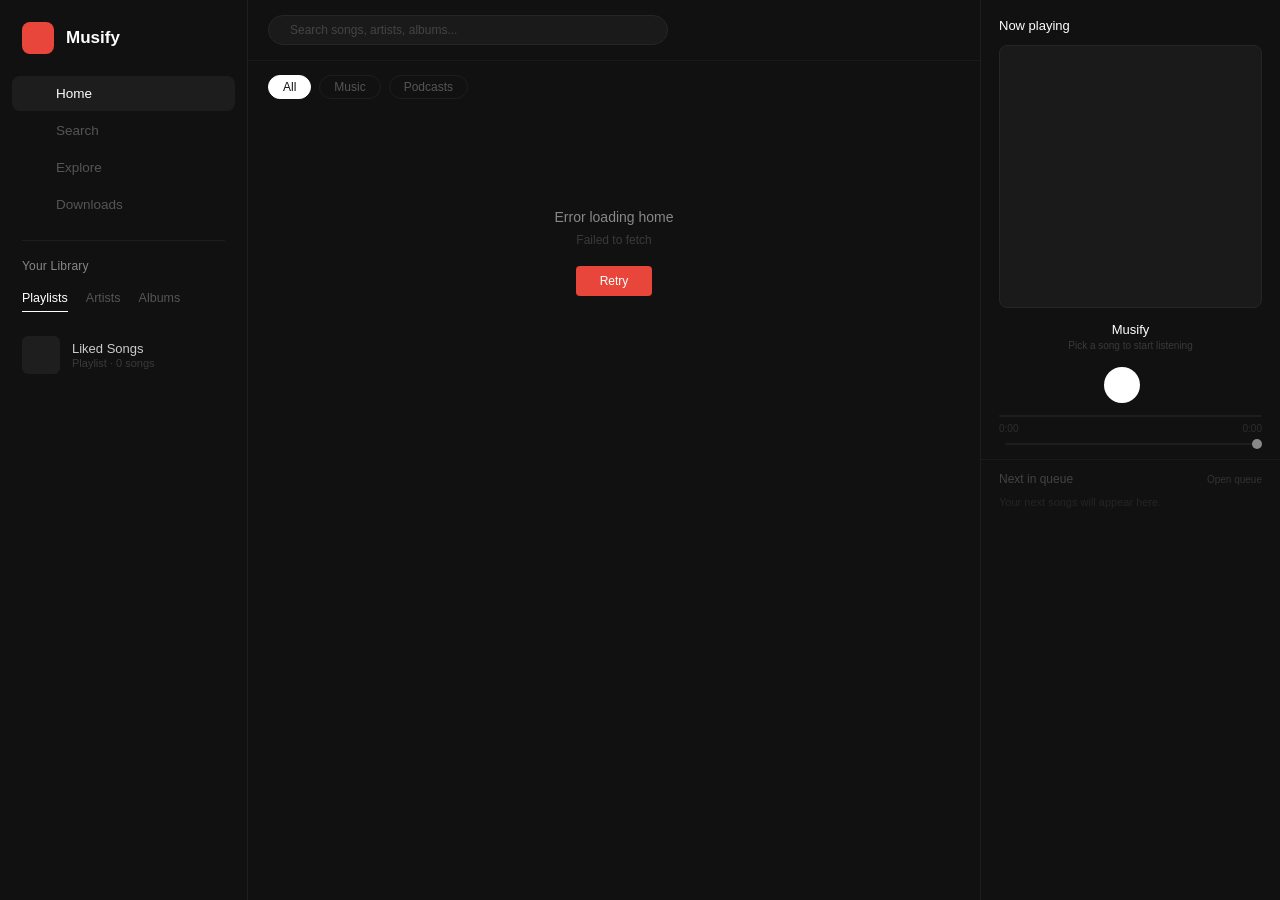
==== frontend/html/index.html @ efe6ded7 "Updated frontend" ====
<!DOCTYPE html>
<html lang="en">
<head>
    <meta charset="UTF-8">
    <meta name="viewport" content="width=device-width, initial-scale=1.0">
    <title>Musify</title>
    <link rel="stylesheet" href="https://cdn.jsdelivr.net/npm/@tabler/icons-webfont@latest/tabler-icons.min.css">
    <link rel="stylesheet" href="../css/style.css">
</head>
<body>

    <div class="app">

        <!-- Sidebar -->
        <aside class="sidebar">
            <div class="sidebar-logo" onclick="navigate('home')">
                <div class="sidebar-logo-icon"><i class="ti ti-music"></i></div>
                <div class="sidebar-logo-text">Musify</div>
            </div>

            <nav class="sidebar-nav">
                <div class="nav-link active" id="nav-home" onclick="navigate('home')">
                    <i class="ti ti-home"></i><span>Home</span>
                </div>
                <div class="nav-link" id="nav-search" onclick="navigate('search')">
                    <i class="ti ti-search"></i><span>Search</span>
                </div>
                <div class="nav-link" id="nav-explore" onclick="navigate('explore')">
                    <i class="ti ti-world"></i><span>Explore</span>
                </div>
                <div class="nav-link" id="nav-downloads" onclick="navigate('library','Downloads')">
                    <i class="ti ti-download"></i><span>Downloads</span>
                </div>
            </nav>

            <div class="sidebar-divider"></div>
            <div class="sidebar-label-row">
                <div class="sidebar-label">Your Library</div>
                <button class="sidebar-add-btn" title="Create playlist" onclick="createPlaylist()"><i class="ti ti-plus"></i></button>
            </div>

            <div class="sidebar-pills">
                <button class="sidebar-pill active" onclick="setLibraryPill('Playlists');navigate('library','Playlists')">Playlists</button>
                <button class="sidebar-pill" onclick="setLibraryPill('Artists');navigate('library','Artists')">Artists</button>
                <button class="sidebar-pill" onclick="setLibraryPill('Albums');navigate('library','Albums')">Albums</button>
            </div>

            <div class="sidebar-library">
                <div class="sidebar-row" onclick="navigate('library','Liked Songs')">
                    <div class="sidebar-row-icon" id="sidebar-icon-liked"><i class="ti ti-heart"></i></div>
                    <div class="sidebar-row-text">
                        <div class="sidebar-row-name">Liked Songs</div>
                        <div class="sidebar-row-meta" id="sidebar-liked-count">Playlist · 0 songs</div>
                    </div>
                    <div class="sidebar-row-underline" id="sidebar-underline-liked"></div>
                </div>
                <div id="sidebar-playlists"></div>
            </div>
        </aside>

        <!-- Main -->
        <main class="main">
            <div class="topbar">
                <div class="search-box" id="search-box">
                    <i class="ti ti-search"></i>
                    <input type="text" id="search-input" placeholder="Search songs, artists, albums..." autocomplete="off">
                    <div id="suggestions" class="suggestions"></div>
                </div>
            </div>

            <div class="filter-tabs" id="filter-tabs">
                <button class="filter-tab active" onclick="setFilter('', this)">All</button>
                <button class="filter-tab" onclick="setFilter('songs', this)">Music</button>
                <button class="filter-tab" onclick="setFilter('podcasts', this)">Podcasts</button>
            </div>

            <div class="content" id="content">
                <div id="home-view" class="view active"></div>
                <div id="explore-view" class="view"></div>
                <div id="search-view" class="view">
                    <div id="search-results"></div>
                </div>
                <div id="library-view" class="view"></div>
                <div id="detail-view" class="view"></div>
            </div>
        </main>

        <!-- Now Playing -->
        <aside class="now-playing" id="now-playing">
            <div class="np-header">
                <span class="np-label">Now playing</span>
            </div>

            <div class="np-art" id="np-art">
                <i class="ti ti-music np-art-icon" id="np-art-icon"></i>
                <img id="np-art-img" src="" style="display:none" alt="">
            </div>

            <div class="np-track">
                <div class="np-track-name" id="np-track-name">Nothing playing</div>
                <div class="np-hint" id="np-hint">Pick a song to start listening</div>
            </div>

            <div class="np-controls">
                <button class="np-like" id="np-like-btn" onclick="likeCurrentTrack()" title="Like">
                    <i class="ti ti-heart" id="np-like-icon"></i>
                </button>
                <button class="np-ctrl" onclick="prev()" title="Previous">
                    <i class="ti ti-player-skip-back"></i>
                </button>
                <button class="np-play" id="np-play-btn" onclick="togglePlay()" title="Play/Pause">
                    <i class="ti ti-player-play" id="np-play-icon"></i>
                </button>
                <button class="np-ctrl" onclick="next()" title="Next">
                    <i class="ti ti-player-skip-forward"></i>
                </button>
                <button class="np-ctrl" id="shuffle-btn" onclick="toggleShuffle()" title="Shuffle">
                    <i class="ti ti-arrows-shuffle"></i>
                </button>
                <button class="np-ctrl" id="repeat-btn" onclick="toggleRepeat()" title="Repeat">
                    <i class="ti ti-player-repeat"></i>
                </button>
            </div>

            <div class="np-progress">
                <div class="np-bar" onclick="seek(event)">
                    <div id="np-bar-fill" class="np-bar-fill"></div>
                </div>
                <div class="np-times">
                    <span id="np-elapsed">0:00</span>
                    <span id="np-duration">0:00</span>
                </div>
            </div>

            <div class="np-volume">
                <i class="ti ti-volume" id="np-vol-icon" onclick="toggleMute()"></i>
                <input type="range" id="np-vol-slider" min="0" max="100" value="100" oninput="setVolume(this.value)">
            </div>

            <div class="np-queue" id="np-queue">
                <div class="np-queue-header">
                    <span class="np-queue-label">Next in queue</span>
                    <button class="np-queue-link" onclick="toggleQueueExpand()">Open queue</button>
                </div>
                <div class="np-queue-list" id="np-queue-list">
                    <div class="np-queue-empty">Your next songs will appear here.</div>
                </div>
            </div>
        </aside>

    </div>

    <!-- Mobile bottom tabs -->
    <div class="bottom-tabs">
        <div class="tab-link active" id="tab-home" onclick="navigate('home')"><i class="ti ti-home"></i><span>Home</span></div>
        <div class="tab-link" id="tab-search" onclick="navigate('search')"><i class="ti ti-search"></i><span>Search</span></div>
        <div class="tab-link" id="tab-explore" onclick="navigate('explore')"><i class="ti ti-world"></i><span>Explore</span></div>
    </div>

    <div id="toast" class="toast"></div>
    <div id="playlist-menu" class="popup-menu"></div>
    <audio id="audioEl" preload="none"></audio>
    <script src="../js/app.js"></script>
</body>
</html>
---- frontend/css/style.css ----
:root {
            --bg: #111111;
            --surface: #191919;
            --surface-2: #1a1a1a;
            --border: #1e1e1e;
            --border-2: #252525;
            --text-primary: #ffffff;
            --text-secondary: #cccccc;
            --text-muted: #888888;
            --text-dim: #555555;
            --text-ghost: #3a3a3a;
            --text-dead: #252525;
            --accent: #e8463a;
            --accent-white: #ffffff;
        }

        * { box-sizing: border-box; margin: 0; padding: 0; }
        body {
            background: var(--bg);
            color: var(--text-primary);
            font-family: -apple-system, BlinkMacSystemFont, 'Segoe UI', sans-serif;
            font-size: 12px;
            font-weight: 400;
            overflow: hidden;
            height: 100vh;
        }

        .app {
            display: flex;
            height: 100vh;
        }

        /* Scrollbar */
        ::-webkit-scrollbar { width: 3px; height: 2px; }
        ::-webkit-scrollbar-thumb { background: #222; border-radius: 2px; }
        ::-webkit-scrollbar-track { background: transparent; }
        * { scrollbar-width: thin; scrollbar-color: #222 transparent; }

        /* ─── Sidebar ─── */
        .sidebar {
            width: 248px;
            flex-shrink: 0;
            height: 100vh;
            overflow-y: auto;
            border-right: 0.5px solid var(--border);
            background: var(--bg);
            display: flex;
            flex-direction: column;
            padding: 0;
        }

        .sidebar-logo {
            display: flex;
            align-items: center;
            gap: 12px;
            padding: 22px 22px 18px;
            cursor: pointer;
        }
        .sidebar-logo-icon {
            width: 32px;
            height: 32px;
            background: var(--accent);
            border-radius: 8px;
            display: flex;
            align-items: center;
            justify-content: center;
            color: #fff;
            font-size: 16px;
            flex-shrink: 0;
        }
        .sidebar-logo-text {
            font-size: 17px;
            font-weight: 600;
            color: var(--text-primary);
        }

        .sidebar-nav {
            display: flex;
            flex-direction: column;
            gap: 2px;
            padding: 4px 12px;
        }
        .nav-link {
            display: flex;
            align-items: center;
            gap: 14px;
            padding: 10px 10px;
            font-size: 13.5px;
            color: var(--text-dim);
            cursor: pointer;
            border-radius: 8px;
        }
        .nav-link:hover { color: var(--text-secondary); background: rgba(255,255,255,0.03); }
        .nav-link i { font-size: 18px; width: 20px; text-align: center; }
        .nav-link.active {
            color: var(--text-primary);
            font-weight: 500;
            background: rgba(255,255,255,0.05);
        }

        .sidebar-divider {
            border-top: 0.5px solid var(--border);
            margin: 14px 22px;
        }

        .sidebar-label-row {
            display: flex;
            align-items: center;
            justify-content: space-between;
            padding: 0 22px;
            margin-bottom: 12px;
        }
        .sidebar-label {
            font-size: 12px;
            color: var(--text-muted);
            font-weight: 500;
            letter-spacing: 0.2px;
        }
        .sidebar-add-btn {
            background: none;
            border: none;
            color: var(--text-dim);
            font-size: 15px;
            cursor: pointer;
            display: flex;
            align-items: center;
            justify-content: center;
            width: 22px;
            height: 22px;
            border-radius: 50%;
        }
        .sidebar-add-btn:hover { color: var(--text-primary); background: rgba(255,255,255,0.06); }

        .sidebar-pills {
            display: flex;
            gap: 18px;
            padding: 0 22px;
            margin-bottom: 16px;
            flex-wrap: wrap;
        }
        .sidebar-pill {
            border: none;
            border-radius: 0;
            padding: 2px 0 6px;
            font-size: 12.5px;
            color: var(--text-dim);
            background: none;
            cursor: pointer;
            border-bottom: 1.5px solid transparent;
        }
        .sidebar-pill.active {
            background: none;
            color: var(--text-primary);
            border-color: var(--text-primary);
        }

        .sidebar-library {
            flex: 1;
            overflow-y: auto;
        }
        .sidebar-row {
            display: flex;
            align-items: center;
            gap: 12px;
            padding: 8px 22px;
            cursor: pointer;
            position: relative;
        }
        .sidebar-row:hover { background: rgba(255,255,255,0.03); }
        .sidebar-row-underline {
            position: absolute;
            left: 22px;
            right: 22px;
            bottom: 0;
            height: 2px;
            border-radius: 2px;
            background: var(--accent);
            transform: scaleX(0);
            transform-origin: right;
            transition: transform 0.32s ease;
        }
        .sidebar-row-underline.active {
            transform: scaleX(1);
        }
        .sidebar-row-icon {
            width: 38px;
            height: 38px;
            background: var(--border);
            border-radius: 6px;
            display: flex;
            align-items: center;
            justify-content: center;
            font-size: 16px;
            color: var(--text-dim);
            flex-shrink: 0;
            transition: background-color 0.25s ease, color 0.25s ease;
        }
        .sidebar-row-icon.active {
            background: var(--accent);
            color: #fff;
        }
        .sidebar-row-text {
            min-width: 0;
            flex: 1;
        }
        .sidebar-row-name {
            font-size: 13px;
            color: var(--text-secondary);
            white-space: nowrap;
            overflow: hidden;
            text-overflow: ellipsis;
        }
        .sidebar-row-name.renaming {
            outline: 0.5px solid var(--accent);
            outline-offset: 2px;
            border-radius: 2px;
            cursor: text;
        }
        .sidebar-row-meta {
            font-size: 11px;
            color: var(--text-ghost);
            margin-top: 1px;
        }
        .sidebar-row-menu {
            background: none;
            border: none;
            color: var(--text-ghost);
            cursor: pointer;
            padding: 4px 0 4px 6px;
            display: flex;
            align-items: center;
            justify-content: center;
            flex-shrink: 0;
        }
        .sidebar-row-menu i { font-size: 15px; }
        .sidebar-row-menu:hover { color: var(--text-primary); }

        .popup-menu {
            position: fixed;
            min-width: 180px;
            background: var(--surface-2);
            border: 0.5px solid var(--border-2);
            border-radius: 8px;
            padding: 5px;
            z-index: 200;
            display: none;
        }
        .popup-key {
            font-size: 10px;
            color: var(--text-ghost);
            padding: 4px 8px 5px;
            text-transform: uppercase;
            letter-spacing: 0.5px;
            white-space: nowrap;
            overflow: hidden;
            text-overflow: ellipsis;
            max-width: 220px;
        }
        .popup-item {
            display: flex;
            align-items: center;
            gap: 9px;
            padding: 8px 10px;
            font-size: 12px;
            color: var(--text-secondary);
            cursor: pointer;
            border-radius: 5px;
            white-space: nowrap;
        }
        .popup-item:hover { background: rgba(255,255,255,0.05); color: var(--text-primary); }
        .popup-item i { font-size: 14px; color: var(--text-dim); }
        .popup-item.danger { color: var(--accent); }
        .popup-item.danger i { color: var(--accent); }
        .popup-sep { border-top: 0.5px solid var(--border); margin: 4px 6px; }

        /* ─── Main ─── */
        .main {
            flex: 1;
            display: flex;
            flex-direction: column;
            height: 100vh;
            overflow: hidden;
            min-width: 0;
        }

        .topbar {
            padding: 15px 20px;
            border-bottom: 0.5px solid #1a1a1a;
            display: flex;
            align-items: center;
            gap: 12px;
            flex-shrink: 0;
        }
        .search-box {
            display: flex;
            align-items: center;
            gap: 8px;
            background: var(--surface-2);
            border: 0.5px solid #262626;
            border-radius: 20px;
            padding: 7px 13px;
            width: 100%;
            max-width: 400px;
            position: relative;
        }
        .search-box i { font-size: 13px; color: var(--text-dim); }
        .search-box input {
            border: none;
            background: none;
            outline: none;
            color: var(--text-primary);
            font-size: 12px;
            font-family: inherit;
            width: 100%;
        }
        .search-box input::placeholder { color: #444; }
        .filter-tabs {
            display: flex;
            gap: 8px;
            padding: 14px 20px 0;
            flex-shrink: 0;
        }
        .filter-tab {
            border: 0.5px solid var(--border);
            border-radius: 20px;
            padding: 4px 14px;
            font-size: 12px;
            color: var(--text-dim);
            background: none;
            cursor: pointer;
            font-family: inherit;
        }
        .filter-tab.active {
            background: var(--accent-white);
            color: var(--bg);
            border-color: var(--accent-white);
        }

        .content {
            flex: 1;
            overflow-y: auto;
            padding: 18px 20px;
            scrollbar-width: thin;
            scrollbar-color: #222 transparent;
        }

        /* Views */
        .view { display: none; }
        .view.active { display: block; }

        /* ─── Section ─── */
        .section { margin-bottom: 24px; }
        .section-header {
            display: flex;
            align-items: baseline;
            justify-content: space-between;
            margin-bottom: 12px;
        }
        .section-title {
            font-size: 14px;
            font-weight: 500;
            color: var(--text-primary);
        }
        .section-action {
            font-size: 11px;
            color: #444;
            cursor: pointer;
        }

        /* ─── Card row ─── */
        .card-row {
            display: flex;
            gap: 10px;
            overflow-x: auto;
            padding-bottom: 4px;
        }

        /* ─── Card ─── */
        .card {
            width: 145px;
            flex-shrink: 0;
            cursor: pointer;
            display: flex;
            flex-direction: column;
        }
        .card-thumb {
            width: 145px;
            height: 145px;
            background: var(--surface);
            border: 0.5px solid var(--border);
            border-radius: 6px;
            margin-bottom: 7px;
            display: flex;
            align-items: center;
            justify-content: center;
            overflow: hidden;
            position: relative;
        }
        .card-thumb img {
            width: 100%;
            height: 100%;
            object-fit: cover;
        }
        .card-thumb-icon {
            font-size: 30px;
            color: #2a2a2a;
        }
        .card-badge {
            position: absolute;
            top: 5px;
            left: 5px;
            background: rgba(255,255,255,0.07);
            border: 0.5px solid rgba(255,255,255,0.09);
            border-radius: 3px;
            padding: 2px 5px;
            font-size: 9px;
            color: var(--text-muted);
        }
        .card-title {
            font-size: 11px;
            color: var(--text-secondary);
            white-space: nowrap;
            overflow: hidden;
            text-overflow: ellipsis;
            max-width: 145px;
        }
        .card-sub {
            font-size: 10px;
            color: var(--text-ghost);
            white-space: nowrap;
            overflow: hidden;
            text-overflow: ellipsis;
            margin-top: 2px;
            max-width: 145px;
        }

        /* ─── Spotlight card ─── */
        .spotlight-row {
            display: flex;
            gap: 14px;
            overflow-x: auto;
            padding-bottom: 4px;
        }
        .spotlight {
            width: 320px;
            height: 190px;
            flex-shrink: 0;
            background: var(--surface-2) center 30% / cover no-repeat;
            border: 0.5px solid #222;
            border-radius: 10px;
            overflow: hidden;
            position: relative;
            cursor: pointer;
        }
        .spotlight-overlay {
            position: absolute;
            inset: 0;
            background: linear-gradient(180deg, rgba(0,0,0,0.10) 0%, rgba(0,0,0,0.55) 55%, rgba(0,0,0,0.94) 100%);
        }
        .spotlight-icon {
            position: absolute;
            inset: 0;
            display: flex;
            align-items: center;
            justify-content: center;
            font-size: 70px;
            color: rgba(255,255,255,0.06);
        }
        .spotlight-content {
            position: relative;
            z-index: 2;
            height: 100%;
            display: flex;
            flex-direction: column;
            padding: 18px;
        }
        .spotlight-badge {
            font-size: 10px;
            color: #ddd;
            text-transform: uppercase;
            letter-spacing: 0.8px;
            flex-shrink: 0;
        }
        .spotlight-bottom {
            margin-top: auto;
            height: 118px;
            display: flex;
            flex-direction: column;
            justify-content: flex-end;
        }
        .spotlight-title {
            font-size: 19px;
            font-weight: 600;
            color: #fff;
            line-height: 1.25;
            display: -webkit-box;
            -webkit-line-clamp: 2;
            -webkit-box-orient: vertical;
            overflow: hidden;
        }
        .spotlight-sub {
            font-size: 12px;
            color: #ccc;
            margin: 6px 0 12px;
            white-space: nowrap;
            overflow: hidden;
            text-overflow: ellipsis;
        }
        .spotlight-cta {
            display: inline-flex;
            align-items: center;
            gap: 6px;
            background: var(--accent);
            border: none;
            border-radius: 5px;
            padding: 8px 16px;
            font-size: 11px;
            color: #fff;
            cursor: pointer;
            font-family: inherit;
            width: fit-content;
        }
        .spotlight-dots {
            display: flex;
            gap: 5px;
            margin-top: 10px;
        }
        .spotlight-dots span {
            width: 16px;
            height: 3px;
            border-radius: 2px;
            background: var(--border-2);
        }
        .spotlight-dots span:first-child { background: var(--text-dim); }

        /* ─── Featured row: quick resume / spotlight / mood mixes ─── */
        .featured-row {
            display: flex;
            gap: 14px;
            overflow-x: auto;
            padding-bottom: 4px;
            align-items: stretch;
        }
        .featured-col {
            display: flex;
            flex-direction: column;
            gap: 8px;
            flex-shrink: 0;
        }
        .featured-col-label {
            font-size: 10px;
            color: var(--text-ghost);
            text-transform: uppercase;
            letter-spacing: 0.6px;
            text-align: center;
        }

        .quick-resume-card {
            width: 250px;
            height: 210px;
            background: var(--surface-2);
            border: 0.5px solid #222;
            border-radius: 10px;
            padding: 10px;
            display: flex;
            flex-direction: column;
            justify-content: center;
            gap: 6px;
            overflow: hidden;
        }
        .quick-resume-item {
            display: flex;
            align-items: center;
            gap: 10px;
            cursor: pointer;
            padding: 5px;
            border-radius: 6px;
        }
        .quick-resume-item:hover { background: rgba(255,255,255,0.04); }
        .quick-resume-thumb {
            width: 42px;
            height: 42px;
            border-radius: 6px;
            object-fit: cover;
            flex-shrink: 0;
            background: var(--surface);
        }
        .quick-resume-info { flex: 1; min-width: 0; }
        .quick-resume-title {
            font-size: 12px;
            font-weight: 500;
            color: var(--text-secondary);
            white-space: nowrap;
            overflow: hidden;
            text-overflow: ellipsis;
        }
        .quick-resume-sub {
            font-size: 10px;
            color: var(--text-ghost);
            white-space: nowrap;
            overflow: hidden;
            text-overflow: ellipsis;
            margin-top: 2px;
        }
        .quick-resume-play {
            width: 26px;
            height: 26px;
            border-radius: 50%;
            background: var(--border);
            display: flex;
            align-items: center;
            justify-content: center;
            color: var(--text-dim);
            flex-shrink: 0;
            font-size: 10px;
        }
        .quick-resume-empty {
            flex: 1;
            display: flex;
            align-items: center;
            justify-content: center;
            text-align: center;
            font-size: 11px;
            color: var(--text-ghost);
            padding: 0 12px;
            line-height: 1.5;
        }

        .spotlight-single {
            width: auto;
            flex: 1;
            min-width: 320px;
            height: 210px;
        }

        .mood-grid {
            width: 250px;
            height: 210px;
            flex-shrink: 0;
            display: grid;
            grid-template-columns: 1fr 1fr;
            grid-template-rows: 1fr 1fr;
            gap: 10px;
        }
        .mood-tile {
            border-radius: 10px;
            padding: 12px;
            display: flex;
            flex-direction: column;
            justify-content: flex-end;
            cursor: pointer;
            color: #fff;
            position: relative;
            overflow: hidden;
            transition: transform 0.15s ease, filter 0.15s ease;
        }
        .mood-tile:hover { transform: scale(1.02); filter: brightness(1.08); }
        .mood-tile-icon {
            position: absolute;
            right: 8px;
            bottom: 6px;
            font-size: 30px;
            opacity: 0.3;
        }
        .mood-tile-title {
            font-size: 12px;
            font-weight: 700;
            letter-spacing: 0.3px;
            position: relative;
            z-index: 1;
        }
        .mood-tile-sub {
            font-size: 10px;
            font-weight: 600;
            opacity: 0.85;
            position: relative;
            z-index: 1;
        }

        /* ─── Quick access grid ─── */
        .quick-grid {
            display: grid;
            grid-template-columns: 1fr 1fr;
            gap: 8px;
            margin-bottom: 24px;
        }
        .quick-card {
            background: var(--surface);
            border: 0.5px solid var(--border);
            border-radius: 7px;
            padding: 10px 13px;
            display: flex;
            align-items: center;
            gap: 10px;
            cursor: pointer;
        }
        .quick-card i { font-size: 13px; color: var(--text-dim); }
        .quick-card span { font-size: 12px; color: #bbb; }

        /* ─── List items (search results, track lists) ─── */
        .list-item {
            display: flex;
            align-items: center;
            padding: 8px 10px;
            border-radius: 7px;
            cursor: pointer;
            gap: 12px;
        }
        .list-item:hover { background: rgba(255,255,255,0.03); }
        .list-num {
            width: 28px;
            font-size: 11px;
            color: var(--text-ghost);
            text-align: center;
            flex-shrink: 0;
        }
        .list-img {
            width: 38px;
            height: 38px;
            border-radius: 5px;
            object-fit: cover;
            flex-shrink: 0;
            background: var(--surface);
        }
        .list-info { flex: 1; min-width: 0; }
        .list-title {
            font-size: 12px;
            font-weight: 500;
            color: var(--text-secondary);
            white-space: nowrap;
            overflow: hidden;
            text-overflow: ellipsis;
        }
        .list-sub {
            font-size: 10px;
            color: var(--text-ghost);
            white-space: nowrap;
            overflow: hidden;
            text-overflow: ellipsis;
            margin-top: 2px;
        }
        .list-badge {
            font-size: 9px;
            color: var(--text-muted);
            background: var(--border);
            border-radius: 3px;
            padding: 2px 6px;
            text-transform: uppercase;
            flex-shrink: 0;
        }
        .list-like {
            background: none;
            border: none;
            font-size: 14px;
            color: var(--text-ghost);
            cursor: pointer;
            padding: 4px;
        }
        .list-like.armed { color: var(--accent); }
        .list-like.liked { color: var(--accent); }

        /* ─── Detail header ─── */
        .detail-header {
            display: flex;
            gap: 20px;
            align-items: flex-end;
            margin-bottom: 28px;
        }
        .detail-art {
            width: 180px;
            height: 180px;
            border-radius: 8px;
            object-fit: cover;
            flex-shrink: 0;
            background: var(--surface);
            border: 0.5px solid var(--border);
        }
        .detail-art.artist-art { border-radius: 50%; }
        .detail-meta { min-width: 0; }
        .detail-type {
            font-size: 10px;
            text-transform: uppercase;
            letter-spacing: 0.6px;
            color: var(--text-muted);
            margin-bottom: 6px;
        }
        .detail-name {
            font-size: 18px;
            font-weight: 500;
            color: var(--text-primary);
            margin-bottom: 6px;
        }
        .detail-sub {
            font-size: 12px;
            color: var(--text-muted);
        }
        .detail-play {
            margin-top: 16px;
            background: var(--accent);
            border: none;
            border-radius: 4px;
            padding: 8px 24px;
            font-size: 12px;
            color: #fff;
            cursor: pointer;
            font-family: inherit;
        }

        /* ─── Placeholder ─── */
        .placeholder {
            display: flex;
            flex-direction: column;
            align-items: center;
            justify-content: center;
            padding: 80px 20px;
            color: var(--text-ghost);
            text-align: center;
        }
        .placeholder i { font-size: 40px; color: var(--text-dead); margin-bottom: 12px; }
        .placeholder h2 { font-size: 14px; font-weight: 500; color: var(--text-muted); margin-bottom: 6px; }
        .placeholder p { font-size: 12px; color: var(--text-ghost); line-height: 1.6; }

        /* ─── Toast ─── */
        .toast {
            position: fixed;
            bottom: 24px;
            left: 50%;
            transform: translateX(-50%) translateY(10px);
            background: var(--surface-2);
            border: 0.5px solid var(--border);
            border-radius: 6px;
            padding: 8px 18px;
            font-size: 12px;
            color: var(--text-secondary);
            opacity: 0;
            z-index: 9999;
            pointer-events: none;
        }
        .toast.show {
            opacity: 1;
            transform: translateX(-50%) translateY(0);
        }
        .toast.error { color: var(--accent); border-color: #3a1a18; }

        /* ─── Suggestions dropdown ─── */
        .suggestions {
            position: absolute;
            top: calc(100% + 6px);
            left: 0;
            right: 0;
            background: var(--surface-2);
            border: 0.5px solid var(--border);
            border-radius: 8px;
            display: none;
            overflow: hidden;
            z-index: 100;
        }
        .suggestion-item {
            padding: 10px 13px;
            font-size: 12px;
            color: var(--text-muted);
            cursor: pointer;
            display: flex;
            align-items: center;
            gap: 8px;
        }
        .suggestion-item:hover { background: rgba(255,255,255,0.03); color: var(--text-secondary); }
        .suggestion-item i { font-size: 13px; color: var(--text-ghost); }

        /* ─── Now Playing panel (right) ─── */
        .now-playing {
            width: 300px;
            flex-shrink: 0;
            height: 100vh;
            overflow-y: auto;
            border-left: 0.5px solid var(--border);
            background: var(--bg);
            display: flex;
            flex-direction: column;
        }
        .np-header {
            display: flex;
            align-items: center;
            justify-content: space-between;
            padding: 18px 18px 12px;
        }
        .np-label {
            font-size: 13px;
            font-weight: 500;
            color: var(--text-primary);
        }
        .np-art {
            margin: 0 18px 14px;
            background: #1a1a1a;
            border: 0.5px solid var(--border-2);
            border-radius: 8px;
            aspect-ratio: 1 / 1;
            width: calc(100% - 36px);
            display: flex;
            align-items: center;
            justify-content: center;
            overflow: hidden;
        }
        .np-art img {
            width: 100%;
            height: 100%;
            object-fit: contain;
            border-radius: 8px;
        }
        .np-art-icon { font-size: 40px; color: #333; }
        .np-track {
            padding: 0 18px;
            text-align: center;
        }
        .np-track-name {
            font-size: 13px;
            font-weight: 500;
            color: var(--text-primary);
            white-space: nowrap;
            overflow: hidden;
            text-overflow: ellipsis;
        }
        .np-hint {
            font-size: 10px;
            color: var(--text-ghost);
            margin-top: 3px;
        }
        .np-controls {
            display: flex;
            align-items: center;
            justify-content: center;
            gap: 18px;
            padding: 16px 18px 0;
        }
        .np-ctrl {
            background: none;
            border: none;
            color: var(--text-ghost);
            cursor: pointer;
            display: flex;
            align-items: center;
            justify-content: center;
        }
        .np-ctrl i { font-size: 18px; }
        .np-play {
            width: 36px;
            height: 36px;
            background: var(--accent-white);
            border: none;
            border-radius: 50%;
            display: flex;
            align-items: center;
            justify-content: center;
            cursor: pointer;
        }
        .np-play i { font-size: 14px; color: var(--bg); }
        .np-progress {
            padding: 12px 18px 0;
        }
        .np-bar {
            height: 2px;
            background: var(--border);
            border-radius: 2px;
            cursor: pointer;
            position: relative;
        }
        .np-bar-fill {
            height: 100%;
            background: #444;
            border-radius: 2px;
            width: 0%;
        }
        .np-times {
            display: flex;
            justify-content: space-between;
            margin-top: 6px;
        }
        .np-times span {
            font-size: 10px;
            color: #2e2e2e;
        }

        .np-volume {
            display: flex;
            align-items: center;
            gap: 6px;
            padding: 9px 18px 0;
        }
        .np-volume i { font-size: 13px; color: var(--text-ghost); cursor: pointer; }
        .np-volume input[type="range"] {
            flex: 1;
            height: 2px;
            -webkit-appearance: none;
            appearance: none;
            background: var(--border);
            border-radius: 2px;
            outline: none;
        }
        .np-volume input[type="range"]::-webkit-slider-thumb {
            -webkit-appearance: none;
            width: 10px;
            height: 10px;
            background: var(--text-muted);
            border-radius: 50%;
            cursor: pointer;
        }

        .np-queue {
            border-top: 0.5px solid #1a1a1a;
            padding: 12px 18px;
            margin-top: 14px;
            flex: 1;
        }
        .np-queue-header {
            display: flex;
            justify-content: space-between;
            align-items: center;
            margin-bottom: 10px;
        }
        .np-queue-label {
            font-size: 12px;
            color: #444;
        }
        .np-queue-link {
            font-size: 10px;
            color: #333;
            cursor: pointer;
            background: none;
            border: none;
            font-family: inherit;
        }
        .np-queue-list {
            display: flex;
            flex-direction: column;
            gap: 6px;
        }
        .np-queue-item {
            display: flex;
            align-items: center;
            gap: 8px;
            cursor: pointer;
            padding: 3px 0;
        }
        .np-queue-item:hover .np-q-title { color: #fff; }
        .np-q-thumb {
            width: 30px;
            height: 30px;
            border-radius: 4px;
            object-fit: cover;
            background: var(--surface);
            flex-shrink: 0;
        }
        .np-q-info { min-width: 0; flex: 1; }
        .np-q-title {
            font-size: 11px;
            font-weight: 500;
            color: var(--text-muted);
            white-space: nowrap;
            overflow: hidden;
            text-overflow: ellipsis;
        }
        .np-q-artist {
            font-size: 10px;
            color: var(--text-ghost);
            margin-top: 1px;
        }
        .np-queue-empty {
            font-size: 11px;
            color: var(--text-dead);
        }
        .np-queue-more {
            font-size: 10px;
            color: #333;
            margin-top: 6px;
        }

        /* ─── Skeleton ─── */
        .skeleton {
            background: var(--surface);
            border-radius: 4px;
        }

        /* ─── Like button (player) ─── */
        .np-like {
            background: none;
            border: none;
            color: var(--text-ghost);
            cursor: pointer;
            display: flex;
            align-items: center;
            justify-content: center;
        }
        .np-like i { font-size: 15px; }
        .np-like.liked i { color: var(--accent); }

        /* ─── Mobile bottom tabs ─── */
        .bottom-tabs {
            display: none;
        }

        /* ─── Responsive ─── */
        @media (max-width: 900px) {
            .now-playing { display: none; }
        }
        @media (max-width: 768px) {
            .sidebar { display: none; }
            .main { width: 100%; }
            .topbar { padding: 12px 14px; }
            .content { padding: 14px; padding-bottom: 80px; }
            .filter-tabs { padding: 10px 14px 0; }
            .bottom-tabs {
                display: flex;
                position: fixed;
                bottom: 0;
                left: 0;
                right: 0;
                height: 56px;
                background: var(--bg);
                border-top: 0.5px solid var(--border);
                align-items: center;
                justify-content: space-around;
                z-index: 100;
            }
            .tab-link {
                display: flex;
                flex-direction: column;
                align-items: center;
                gap: 3px;
                font-size: 10px;
                color: var(--text-ghost);
                cursor: pointer;
                text-decoration: none;
            }
            .tab-link i { font-size: 18px; }
            .tab-link.active { color: var(--text-primary); }
        }
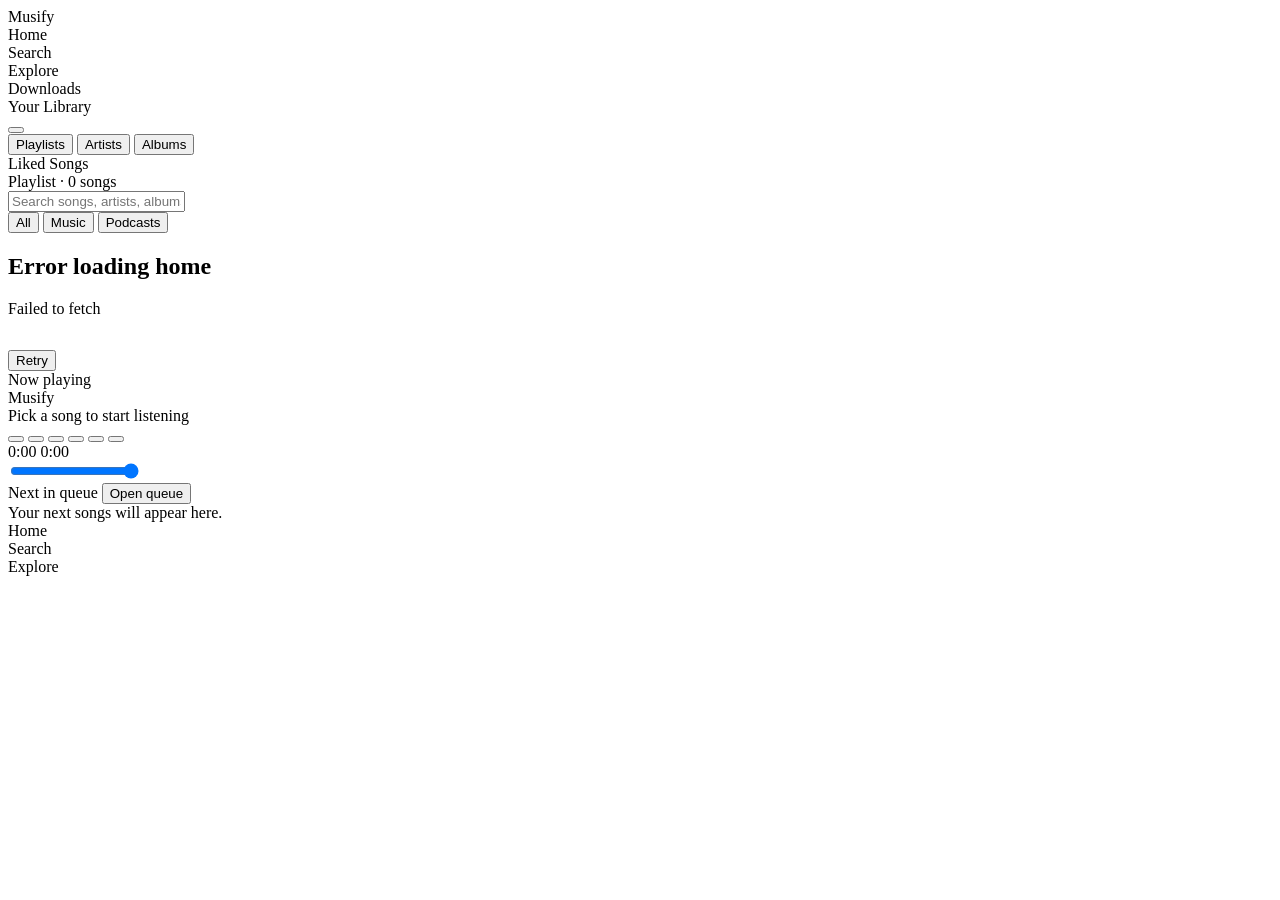
==== commit 4b551942: "dot" ====
--- a/frontend/html/index.html
+++ b/frontend/html/index.html
@@ -5,7 +5,7 @@
     <meta name="viewport" content="width=device-width, initial-scale=1.0">
     <title>Musify</title>
     <link rel="stylesheet" href="https://cdn.jsdelivr.net/npm/@tabler/icons-webfont@latest/tabler-icons.min.css">
-    <link rel="stylesheet" href="../css/style.css">
+    <link rel="stylesheet" href="./css/style.css">
 </head>
 <body>
 
@@ -160,6 +160,6 @@
     <div id="toast" class="toast"></div>
     <div id="playlist-menu" class="popup-menu"></div>
     <audio id="audioEl" preload="none"></audio>
-    <script src="../js/app.js"></script>
+    <script src="app.js"></script>
 </body>
 </html>
